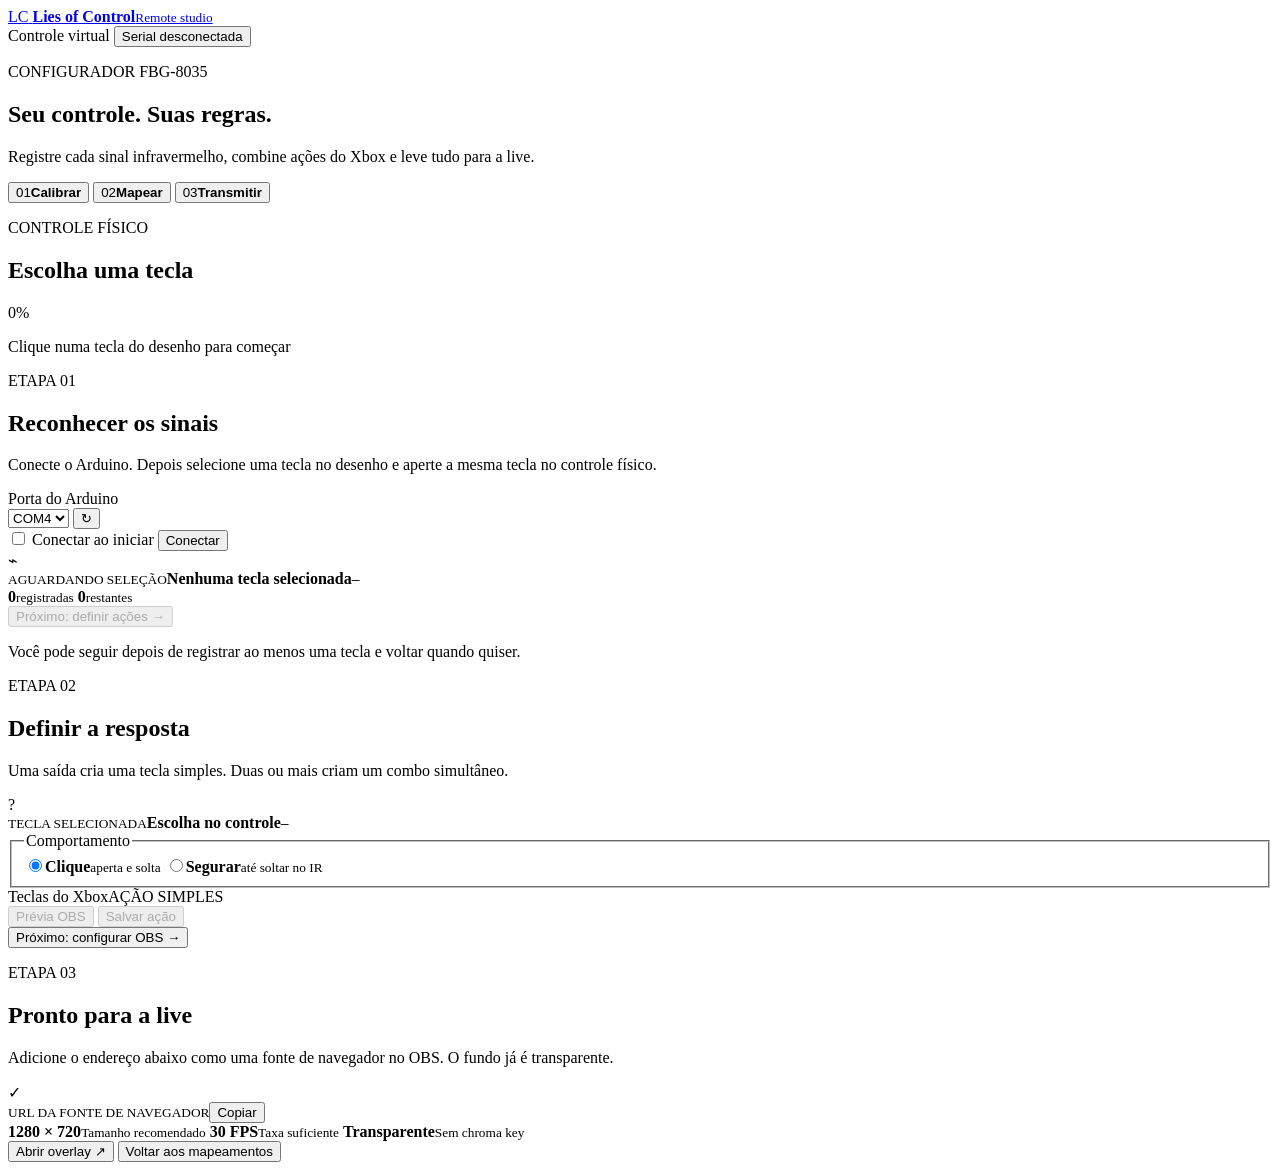
==== web/index.html @ 1984ac77 "feat: adiciona configurador web de controle e overlay para OBS" ====
<!doctype html>
<html lang="pt-BR">
  <head>
    <meta charset="utf-8">
    <meta name="viewport" content="width=device-width, initial-scale=1">
    <meta name="theme-color" content="#090b10">
    <title>Lies of Control — Studio</title>
    <link rel="stylesheet" href="/assets/styles.css">
  </head>
  <body>
    <div class="ambient ambient-one"></div>
    <div class="ambient ambient-two"></div>

    <header class="topbar">
      <a class="brand" href="/" aria-label="Lies of Control">
        <span class="brand-mark">LC</span>
        <span><strong>Lies of Control</strong><small>Remote studio</small></span>
      </a>
      <div class="device-statuses">
        <span class="status-pill" id="gamepadStatus"><i></i> Controle virtual</span>
        <button class="status-pill" id="serialStatus" type="button"><i></i> Serial desconectada</button>
      </div>
    </header>

    <main class="app-shell">
      <section class="intro-row">
        <div>
          <p class="eyebrow">CONFIGURADOR FBG-8035</p>
          <h1>Seu controle. Suas regras.</h1>
          <p class="lede">Registre cada sinal infravermelho, combine ações do Xbox e leve tudo para a live.</p>
        </div>
        <nav class="steps" aria-label="Etapas">
          <button class="step active" data-step-target="1"><span>01</span><b>Calibrar</b></button>
          <i></i>
          <button class="step" data-step-target="2"><span>02</span><b>Mapear</b></button>
          <i></i>
          <button class="step" data-step-target="3"><span>03</span><b>Transmitir</b></button>
        </nav>
      </section>

      <section class="workspace">
        <article class="remote-stage panel">
          <div class="stage-head">
            <div>
              <p class="section-kicker" id="stageKicker">CONTROLE FÍSICO</p>
              <h2 id="stageTitle">Escolha uma tecla</h2>
            </div>
            <div class="progress-ring" id="progressRing"><span id="progressValue">0%</span></div>
          </div>
          <div id="remoteMount" class="remote-mount" aria-label="Representação do controle FBG-8035"></div>
          <p class="remote-hint" id="remoteHint"><span class="hint-dot"></span> Clique numa tecla do desenho para começar</p>
        </article>

        <aside class="config-panel panel">
          <section class="step-panel active" data-step="1">
            <p class="section-kicker">ETAPA 01</p>
            <h2>Reconhecer os sinais</h2>
            <p class="panel-copy">Conecte o Arduino. Depois selecione uma tecla no desenho e aperte a mesma tecla no controle físico.</p>

            <div class="connection-card">
              <label for="portSelect">Porta do Arduino</label>
              <div class="connection-row">
                <select id="portSelect"><option value="COM4">COM4</option></select>
                <button class="icon-button" id="refreshPorts" type="button" title="Atualizar portas">↻</button>
              </div>
              <div class="connection-row secondary">
                <label class="check"><input type="checkbox" id="autoconnect"> Conectar ao iniciar</label>
                <button class="button primary compact" id="connectButton" type="button">Conectar</button>
              </div>
            </div>

            <div class="capture-card empty" id="captureCard">
              <span class="capture-icon">⌁</span>
              <div><small>AGUARDANDO SELEÇÃO</small><strong id="captureTitle">Nenhuma tecla selecionada</strong><code id="captureCode">—</code></div>
            </div>

            <div class="stats-row">
              <span><b id="capturedCount">0</b><small>registradas</small></span>
              <span><b id="remainingCount">0</b><small>restantes</small></span>
            </div>
            <button class="button primary wide" id="toMapping" type="button" disabled>Próximo: definir ações <span>→</span></button>
            <p class="fine-print">Você pode seguir depois de registrar ao menos uma tecla e voltar quando quiser.</p>
          </section>

          <section class="step-panel" data-step="2">
            <p class="section-kicker">ETAPA 02</p>
            <h2>Definir a resposta</h2>
            <p class="panel-copy">Uma saída cria uma tecla simples. Duas ou mais criam um combo simultâneo.</p>

            <div class="selected-key-card" id="selectedKeyCard">
              <span id="selectedKeyGlyph">?</span>
              <div><small>TECLA SELECIONADA</small><strong id="selectedKeyName">Escolha no controle</strong><code id="selectedKeyCode">—</code></div>
            </div>

            <fieldset class="behavior-field">
              <legend>Comportamento</legend>
              <label><input type="radio" name="behavior" value="pulse" checked><span><b>Clique</b><small>aperta e solta</small></span></label>
              <label><input type="radio" name="behavior" value="hold"><span><b>Segurar</b><small>até soltar no IR</small></span></label>
            </fieldset>

            <div class="output-heading"><label>Teclas do Xbox</label><span id="comboBadge">AÇÃO SIMPLES</span></div>
            <div class="output-list" id="outputList"></div>

            <div class="action-row">
              <button class="button ghost" id="previewMapping" type="button" disabled>Prévia OBS</button>
              <button class="button primary" id="saveMapping" type="button" disabled>Salvar ação</button>
            </div>
            <button class="button subtle wide" id="toOverlay" type="button">Próximo: configurar OBS <span>→</span></button>
          </section>

          <section class="step-panel" data-step="3">
            <p class="section-kicker">ETAPA 03</p>
            <h2>Pronto para a live</h2>
            <p class="panel-copy">Adicione o endereço abaixo como uma fonte de navegador no OBS. O fundo já é transparente.</p>

            <div class="success-orbit"><div>✓</div></div>
            <div class="url-box"><small>URL DA FONTE DE NAVEGADOR</small><code id="overlayUrl"></code><button id="copyUrl" type="button">Copiar</button></div>
            <div class="obs-settings">
              <span><b>1280 × 720</b><small>Tamanho recomendado</small></span>
              <span><b>30 FPS</b><small>Taxa suficiente</small></span>
              <span><b>Transparente</b><small>Sem chroma key</small></span>
            </div>
            <button class="button primary wide" id="openOverlay" type="button">Abrir overlay <span>↗</span></button>
            <button class="button ghost wide" data-step-target="2" type="button">Voltar aos mapeamentos</button>
          </section>
        </aside>
      </section>
    </main>

    <div class="toast" id="toast" role="status"></div>
    <script src="/assets/remote.js"></script>
    <script src="/assets/app.js"></script>
  </body>
</html>
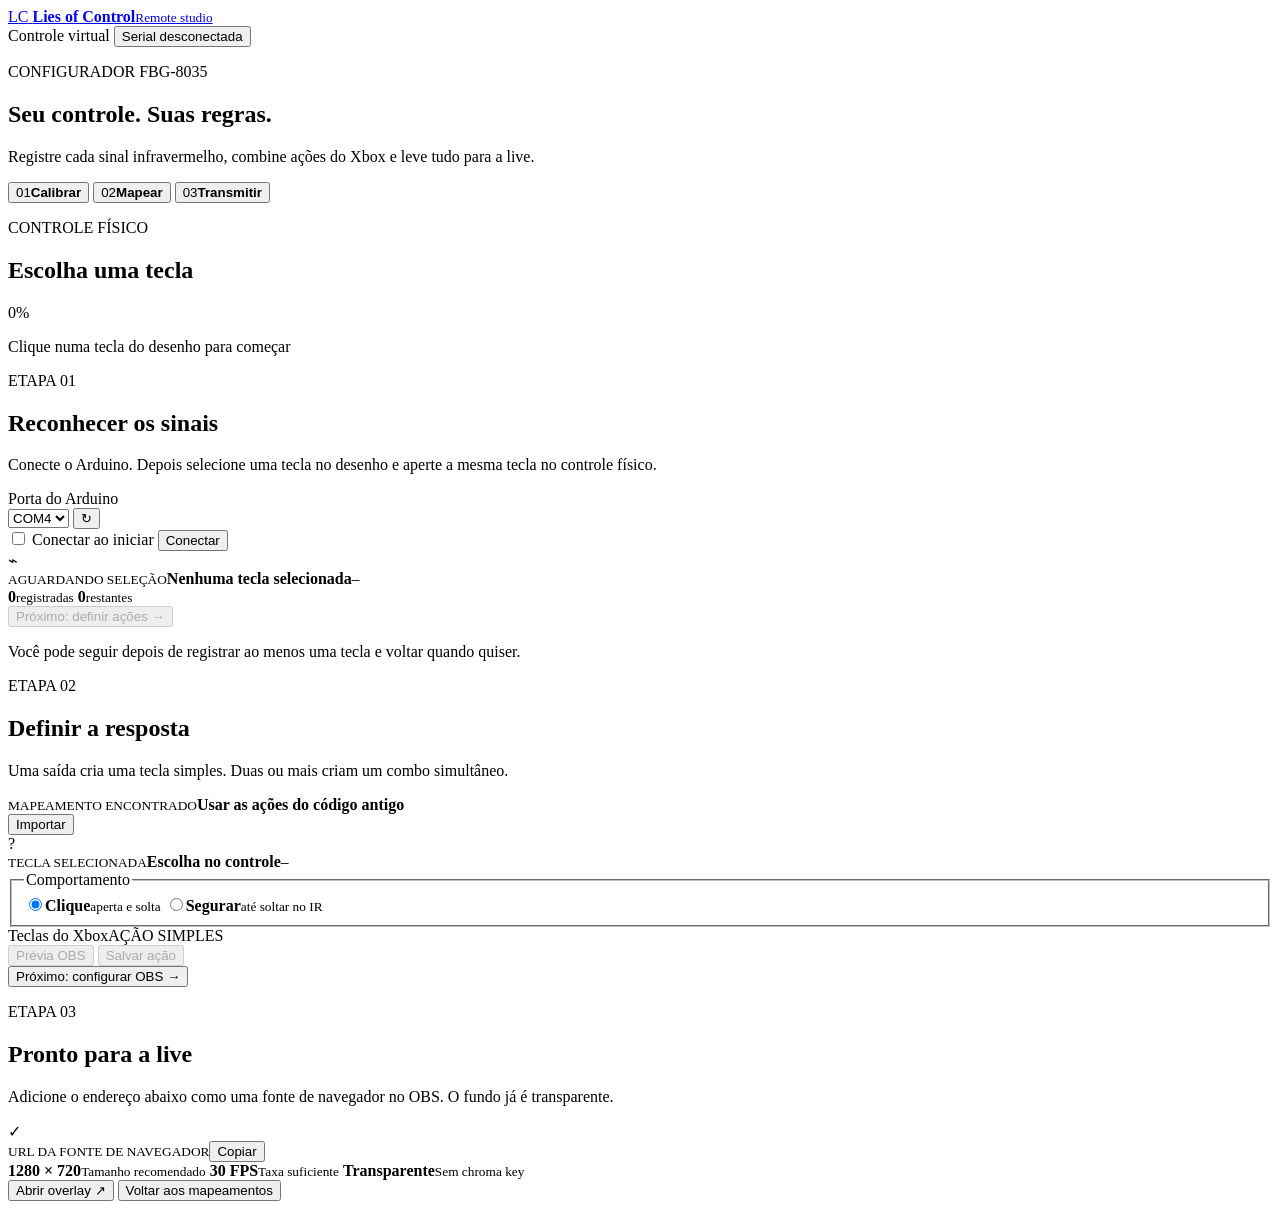
==== commit 3897dadc: "feat: importa mapeamentos legados e aprimora overlay web" ====
--- a/web/index.html
+++ b/web/index.html
@@ -87,6 +87,11 @@
             <h2>Definir a resposta</h2>
             <p class="panel-copy">Uma saída cria uma tecla simples. Duas ou mais criam um combo simultâneo.</p>
 
+            <div class="legacy-import-card" id="legacyImportCard">
+              <div><small>MAPEAMENTO ENCONTRADO</small><strong>Usar as ações do código antigo</strong></div>
+              <button type="button" id="importLegacy">Importar</button>
+            </div>
+
             <div class="selected-key-card" id="selectedKeyCard">
               <span id="selectedKeyGlyph">?</span>
               <div><small>TECLA SELECIONADA</small><strong id="selectedKeyName">Escolha no controle</strong><code id="selectedKeyCode">—</code></div>
